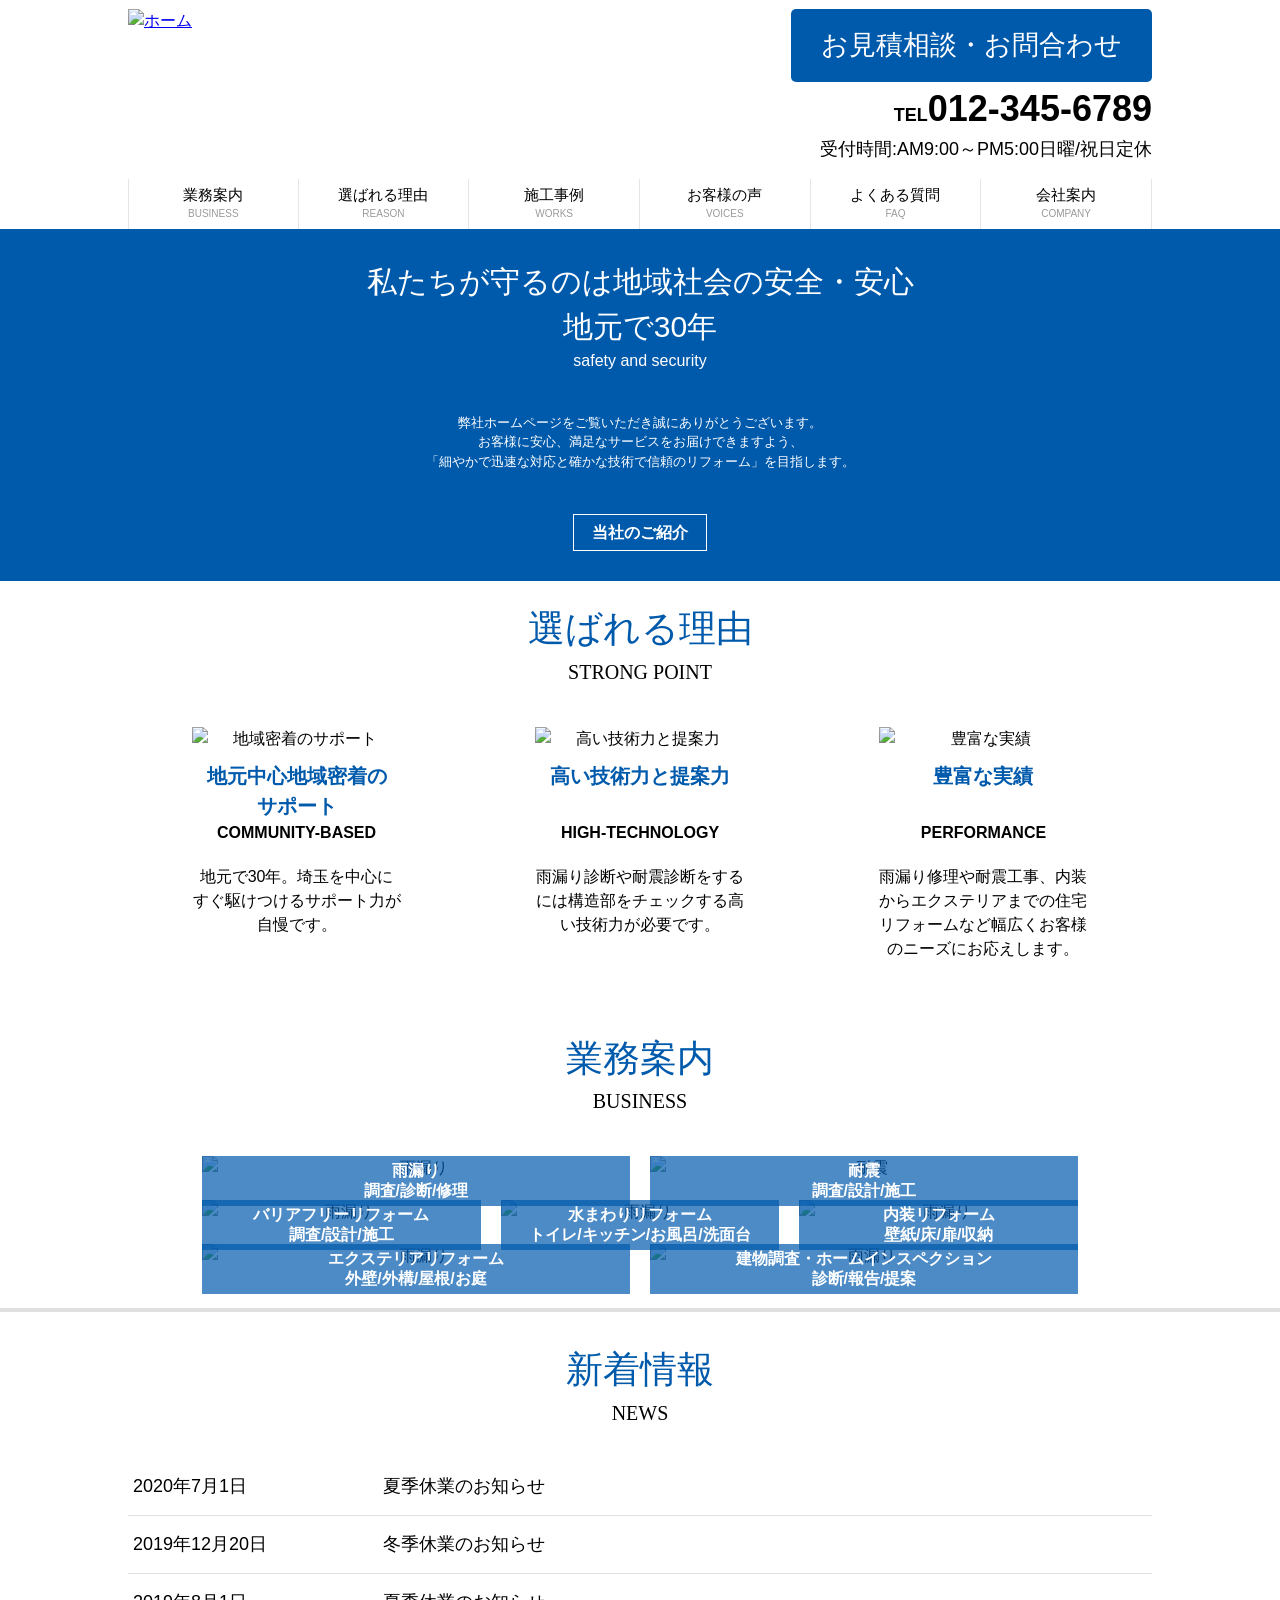
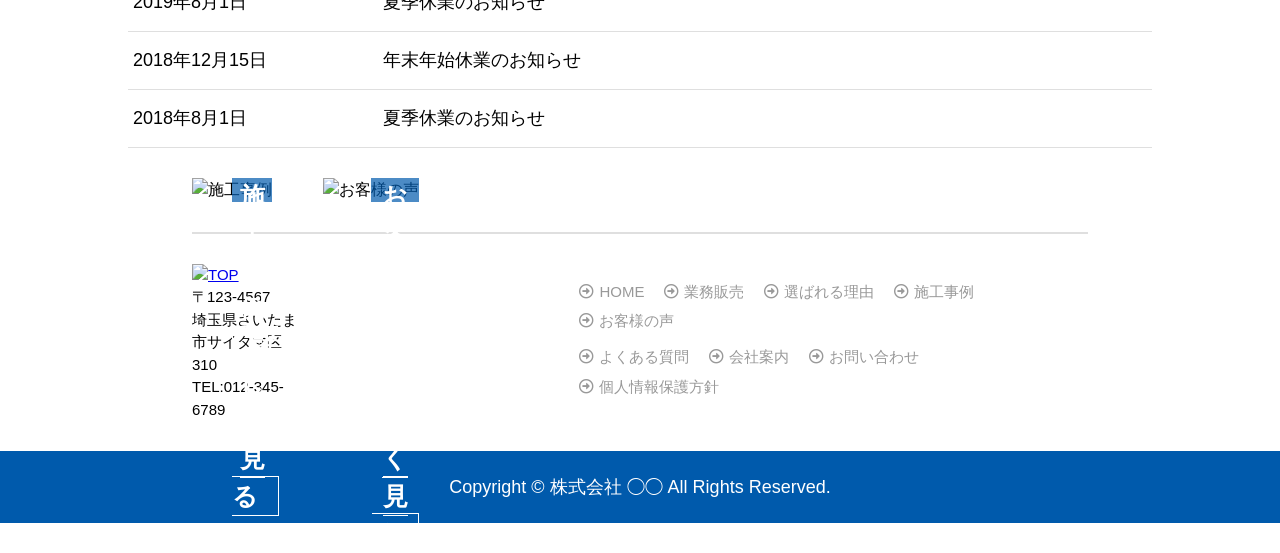
==== docs/index.html @ afb38f6e "docsディレクトリ内に追加" ====
<!DOCTYPE html>
<html lang="ja">
<head>
  <meta charset="UTF-8">
  <meta http-equiv="X-UA-Compatible" content="IE=edge">
  <meta name="viewport" content="width=device-width, initial-scale=1.0">
  <link rel="stylesheet" href="reset.min.css">
  <link rel="stylesheet" href="styleIndex.css">
  <link rel="stylesheet" href="https://use.fontawesome.com/releases/v5.15.4/css/all.css" integrity="sha384-DyZ88mC6Up2uqS4h/KRgHuoeGwBcD4Ng9SiP4dIRy0EXTlnuz47vAwmeGwVChigm" crossorigin="anonymous">
  <script src="jquery-3.6.0.min.js"></script>
  <title>リフォームは弊社へ</title>
</head>
<body>
  <header>
    <div class="headerTop">
      <div class="headerTLeft"><a href="index.html"><img src="https://picsum.photos/400/100" alt="ホーム"></a></div>
      <div class="headerTRight">お見積相談<span>お問合わせ</span></div>
    </div>
    <div class="headerBottom">
      <div class="headerBLeft"><span>TEL</span><a href="tel:012-345-6789">012-345-6789</a></div>
      <div class="headerBRight">受付時間:AM9:00～PM5:00<span class="hbrSpanBottom">日曜/祝日定休</span></div>
    </div>
    <p class="headerMenuP">MENU</p>
    <div class="headerMenu">
      <ul class="ulUP displayQuery">
        <li class="liUp"><a href="#">業務案内</a></li>
        <ul class="ulDown">
          <li class="liDown"><a href="#">雨漏り調査</a></li>
          <li class="liDown"><a href="#">耐震診断</a></li>
          <li class="liDown"><a href="#">バリアフリーリフォーム</a></li>
          <li class="liDown"><a href="#">水回りリフォーム</a></li>
          <li class="liDown"><a href="#">内装リフォーム</a></li>
          <li class="liDown"><a href="#">エクステリアリフォーム</a></li>
          <li class="liDown"><a href="#">建物調査</a></li>
        </ul>
        <li class="liUp"><a href="#">選ばれる理由</a></li>
        <li class="liUp"><a href="#">施工事例</a></li>
        <li class="liUp"><a href="#">お客様の声</a></li>
        <li class="liUp"><a href="#">よくある質問</a></li>
        <li class="liUp"><a href="#">会社案内</a></li>
      </ul>
    </div>
    <div class="PCheaderMenu">
      <ul class="ulUP displayQuery">
        <li class="liUp liFirst pcjquery"><a href="#">業務案内<span>BUSINESS</span></a>
        <ul class="ulDown">
          <li class="liDown"><a href="#">雨漏り調査</a></li>
          <li class="liDown"><a href="#">耐震診断</a></li>
          <li class="liDown"><a href="#">バリアフリーリフォーム</a></li>
          <li class="liDown"><a href="#">水回りリフォーム</a></li>
          <li class="liDown"><a href="#">内装リフォーム</a></li>
          <li class="liDown"><a href="#">エクステリアリフォーム</a></li>
          <li class="liDown"><a href="#">建物調査</a></li>
        </ul></li>
        <li class="liUp"><a href="#">選ばれる理由<span>REASON</span></a></li>
        <li class="liUp"><a href="#">施工事例<span>WORKS</span></a></li>
        <li class="liUp"><a href="#">お客様の声<span>VOICES</span></a></li>
        <li class="liUp"><a href="#">よくある質問<span>FAQ</span></a></li>
        <li class="liUp"><a href="#">会社案内<span>COMPANY</span></a></li>
      </ul>
    </div>
  </header>
  <main>
    <img src="../site1/img/slide01.jpg" alt="">
    <div class="introduction">
      <img src="../site1/img/sp_top.png" alt="">
      <h2 class="introH2">私たちが守るのは地域社会の安全・安心<br>地元で30年</h2>
      <p class="introsub">safety and security</p>
      <p class="introp">弊社ホームページをご覧いただき誠にありがとうございます。<br>
        お客様に安心、満足なサービスをお届けできますよう、<br>
        「細やかで迅速な対応と確かな技術で信頼のリフォーム」を目指します。
      </p>

      <p class="ourcompany">
        <a href="#">当社のご紹介</a></p>
    </div>

    <h2 class="h2Title">選ばれる理由</h2>
    <p class="h2subtitle">STRONG POINT</p>

    <div class="reason">
      <div class="reasonSub">
        <img src="../site1/img/re1.png" alt="地域密着のサポート">
        <h3 class="h3Title">地元中心地域密着の<br class="rbr">サポート</h3>
        <p class="h3subtitle">COMMUNITY-BASED</p>
        <p>地元で30年。埼玉を中心にすぐ駆けつけるサポート力が自慢です。</p>
      </div>
      <div class="reasonSub">
        <img src="../site1/img/re2.png" alt="高い技術力と提案力">
        <h3 class="h3Title ">高い技術力と提案力<br><br class="rbr"></h3>
        <p class="h3subtitle">HIGH-TECHNOLOGY</p>
        <p>雨漏り診断や耐震診断をするには構造部をチェックする高い技術力が必要です。</p>
      </div>
      <div class="reasonSub">
        <img src="../site1/img/re3.png" alt="豊富な実績">
        <h3 class="h3Title">豊富な実績<br><br class="rbr"></h3>
        <p class="h3subtitle">PERFORMANCE</p>
        <p>雨漏り修理や耐震工事、内装からエクステリアまでの住宅リフォームなど幅広くお客様のニーズにお応えします。</p>

      </div>
    </div>

    <h2 class="h2Title">業務案内</h2>
    <p class="h2subtitle">BUSINESS</p>

    <div class="business">
      <div class="businessTop">
        <div class="businessSub">
          <p>雨漏り<br>調査/診断/修理</p>
          <img src="../site1/img/bu1.png" alt="雨漏り">
        </div>
        <div class="businessSub">
          <p>耐震<br>調査/設計/施工</p>
          <img src="../site1/img/bu2.png" alt="耐震">
        </div>
      </div>
      <div class="businessMiddle">
        <div class="businessSub">
          <p>バリアフリーリフォーム<br>調査/設計/施工</p>
          <img src="../site1/img/bu3.png" alt="雨漏り">
        </div>
        <div class="businessSub">
          <p>水まわりリフォーム<br>トイレ/キッチン/お風呂/洗面台</p>
          <img src="../site1/img/bu4.png" alt="雨漏り">
        </div>
        <div class="businessSub">
          <p>内装リフォーム<br>壁紙/床/扉/収納</p>
          <img src="../site1/img/bu5.png" alt="雨漏り">
        </div>
      </div>
      <div class="businessBottom">
        <div class="businessSub">
          <p>エクステリアリフォーム<br>外壁/外構/屋根/お庭</p>
          <img src="../site1/img/bu6.png" alt="雨漏り">
        </div>
        <div class="businessSub">
          <p>建物調査・ホームインスペクション<br>診断/報告/提案</p>
          <img src="../site1/img/bu8.png" alt="雨漏り">
        </div>
      </div>
    </div>

    <div class="separateLine"></div>

    <h2 class="h2Title">新着情報</h2>
    <p class="h2subtitle">NEWS</p>

    <div class="news">
      <dl>
        <dt>2020年7月1日</dt>
        <dd>夏季休業のお知らせ</dd>
      </dl>
      <dl>
        <dt>2019年12月20日</dt>
        <dd>冬季休業のお知らせ</dd>
      </dl>
      <dl>
        <dt>2019年8月1日</dt>
        <dd>夏季休業のお知らせ</dd>
      </dl>
      <dl>
        <dt>2018年12月15日</dt>
        <dd>年末年始休業のお知らせ</dd>
      </dl>
      <dl>
        <dt>2018年8月1日</dt>
        <dd>夏季休業のお知らせ</dd>
      </dl>
    </div>

    <div class="workcard">
      <div class="wcLeft">
        <img src="../site1/img/jirei.png" alt="施工事例">
        <div class="wcLRight">
          <p>施工事例</p>
          <p><a href="#">詳しく見る</a></p>
        </div>
      </div>

      <div class="wcRight">
        <img src="../site1/img/voice.png" alt="お客様の声">
        <div class="wcLRight">
            <p>お客様の声</p>
            <p><a href="#">詳しく見る</a></p>
        </div>
      </div>
    </div>
  </main>
  <footer>
    <div class="access">
    <a href="#"><img src="https://picsum.photos/400/100" alt="TOP"></a>
      <p>〒123-4567<br>
        埼玉県さいたま市サイタマ区310<br>
        TEL:012-345-6789
      </p>
    </div>
    <ul>
      <li><a href="#"><span><i class="far fa-arrow-alt-circle-right"></i></span>HOME</a></li>
      <li><a href="#"><span><i class="far fa-arrow-alt-circle-right"></i></span>業務販売</a></li>
      <li><a href="#"><span><i class="far fa-arrow-alt-circle-right"></i></span>選ばれる理由</a></li>
      <li><a href="#"><span><i class="far fa-arrow-alt-circle-right"></i></span>施工事例</a></li>
      <li><a href="#"><span><i class="far fa-arrow-alt-circle-right"></i></span>お客様の声</a></li>
      <div class="wrap"></div>
      <li><a href="#"><span><i class="far fa-arrow-alt-circle-right"></i></span>よくある質問</a></li>
      <li><a href="#"><span><i class="far fa-arrow-alt-circle-right"></i></span>会社案内</a></li>
      <li><a href="#"><span><i class="far fa-arrow-alt-circle-right"></i></span>お問い合わせ</a></li>
      <li><a href="#"><span><i class="far fa-arrow-alt-circle-right"></i></span>個人情報保護方針</a></li>
    </ul>
  </footer>
    <div class="copy">
      <p>Copyright &copy; 株式会社 ◯◯ All Rights Reserved.
      </p>
    </div>
  <script src="../site1/script.js"></script>
</body>
</html>
---- docs/styleIndex.css ----
@charset "UTF-8";
@media (max-width: 767px) {
  html {
    font-size: 62.5%;
    font-family: "ヒラギノ角ゴ Pro W3", "Hiragino Kaku Gothic Pro", メイリオ, Meiryo, Osaka, "ＭＳ Ｐゴシック", "MS PGothic", sans-serif;
  }
  html body {
    font-size: 1.6rem;
  }
  html body header .headerTop {
    margin-top: 1vh;
    display: -webkit-box;
    display: -ms-flexbox;
    display: flex;
    -ms-flex-pack: distribute;
        justify-content: space-around;
  }
  html body header .headerTop .headerTLeft {
    max-width: 60vw;
  }
  html body header .headerTop .headerTRight {
    display: -webkit-box;
    display: -ms-flexbox;
    display: flex;
    -webkit-box-orient: vertical;
    -webkit-box-direction: normal;
        -ms-flex-direction: column;
            flex-direction: column;
    -ms-flex-line-pack: center;
        align-content: center;
    max-width: 40vw;
    font-size: 3vmin;
    text-align: center;
    color: white;
    margin: auto 0px;
    padding: 5px 10px;
    background-color: #005AAC;
    border-radius: 5px;
  }
  html body header .headerTop .headerTRight:hover {
    background-color: #0A3B94;
  }
  html body header .headerBottom {
    display: -webkit-box;
    display: -ms-flexbox;
    display: flex;
    -webkit-box-pack: justify;
        -ms-flex-pack: justify;
            justify-content: space-between;
  }
  html body header .headerBottom .headerBLeft {
    width: 60vw;
    white-space: nowrap;
    margin-left: 5px;
  }
  html body header .headerBottom .headerBLeft > span {
    font-weight: bold;
    font-size: 3vmin;
  }
  html body header .headerBottom .headerBLeft > a {
    font-size: 5vmin;
    text-decoration: none;
    color: black;
    font-weight: bolder;
  }
  html body header .headerBottom .headerBRight {
    width: 40vw;
    display: inline-block;
    display: -webkit-box;
    display: -ms-flexbox;
    display: flex;
    font-size: 2vmin;
    margin-right: 5px;
    -webkit-box-orient: vertical;
    -webkit-box-direction: normal;
        -ms-flex-direction: column;
            flex-direction: column;
    -webkit-box-align: center;
        -ms-flex-align: center;
            align-items: center;
    white-space: nowrap;
  }
  html body header .headerBottom .headerBRight .hbrSpanBottom {
    margin: 0 auto;
  }
  html body header .headerMenuP {
    background-color: #e5e5e5;
    text-decoration: none;
    cursor: pointer;
    position: relative;
    font-weight: bold;
    padding: 1vh;
  }
  html body header .headerMenu {
    background-color: rgba(229, 229, 229, 0.9);
    position: absolute;
    width: 100%;
    z-index: 101;
    display: none;
  }
  html body header .headerMenu .ulUP {
    list-style: none;
    margin: 0;
    padding: 0;
    font-size: 13px;
  }
  html body header .headerMenu .ulUP .liUp {
    background-color: rgba(245, 245, 245, 0.3);
    text-decoration: none;
    padding: 1vh 2vh;
    border-bottom: 1px solid #E5E5E5;
  }
  html body header .headerMenu .ulUP .liUp a {
    color: black;
    text-decoration: none;
    display: block;
  }
  html body header .headerMenu .ulUP .ulDown {
    list-style: none;
    margin: 0;
    padding: 0;
  }
  html body header .headerMenu .ulUP .ulDown .liDown {
    width: 100%;
    border-bottom: 1px solid #e5e5e5;
  }
  html body header .headerMenu .ulUP .ulDown .liDown a {
    color: black;
    text-decoration: none;
    padding: 0 4vh;
    line-height: 5vh;
    display: block;
  }
  html body header .headerMenu .open {
    display: block;
  }
  html body header .PCheaderMenu {
    display: none;
  }
  html body main {
    width: 100%;
    text-align: center;
  }
  html body main .introduction {
    text-align: center;
    background-color: #005AAC;
  }
  html body main .introduction > img {
    margin: 0 auto;
  }
  html body main .introduction .introH2, html body main .introduction .introsub, html body main .introduction .introp {
    display: none;
  }
  html body main .introduction .ourcompany {
    display: inline-block;
    margin-bottom: 4vh;
  }
  html body main .introduction .ourcompany > a {
    background-color: #005AAC;
    color: white;
    font-weight: bold;
    text-decoration: none;
    border: 1px solid white;
    padding: 1vh 2vh;
    -webkit-transition: all 0.5s;
    transition: all 0.5s;
  }
  html body main .introduction .ourcompany > a:hover {
    background-color: white;
    color: #005AAC;
    border: 1px solid #005AAC;
  }
  html body main .h2Title {
    color: #005AAC;
    font-weight: lighter;
    text-align: center;
    margin-top: 2rem;
  }
  html body main .h2subtitle {
    font-family: Vollkorn, serif;
    text-align: center;
    margin-bottom: 3rem;
  }
  html body main .reason {
    width: 80vw;
    margin: 2rem auto 4rem auto;
    text-align: center;
  }
  html body main .reason .reasonSub {
    margin: 1rem 0;
  }
  html body main .reason .reasonSub > img {
    margin: 0 auto 1rem auto;
  }
  html body main .reason .reasonSub .h3Title {
    font-size: 2rem;
    color: #005AAC;
  }
  html body main .reason .reasonSub .h3subtitle {
    font-weight: bold;
  }
  html body main .reason .reasonSub > p {
    margin-bottom: 2rem;
  }
  html body main .business {
    width: 80vw;
    margin: 0 auto;
  }
  html body main .business .businessSub {
    margin-bottom: 1rem;
  }
  html body main .business .businessSub > p {
    background-color: rgba(0, 90, 173, 0.7);
    color: white;
    font-weight: bold;
    line-height: 2rem;
    font-size: clamp(10px, 4vw, 18px);
    padding: 0.5rem 0;
    position: absolute;
    z-index: 100;
    width: 80vw;
  }
  html body main .business .businessSub > img {
    position: relative;
  }
  html body main .separateLine {
    border: 2px solid #DFDFDF;
    margin: 3rem 0;
  }
  html body main .news > dl {
    width: 90vw;
    margin: 0 auto;
    display: -webkit-box;
    display: -ms-flexbox;
    display: flex;
    font-size: clamp(1rem, 3vw, 2rem);
    position: relative;
    border-bottom: 1px solid #DFDFDF;
    padding: 1.5rem 0 1.5rem 0.5rem;
  }
  html body main .news > dl > dd {
    margin-left: 20rem;
    position: absolute;
  }
  html body main .workcard {
    width: 80vw;
    margin: 30px auto;
  }
  html body main .workcard .wcLeft, html body main .workcard .wcRight {
    display: -webkit-box;
    display: -ms-flexbox;
    display: flex;
    position: relative;
    margin-bottom: 10px;
  }
  html body main .workcard .wcLeft .wcLRight, html body main .workcard .wcRight .wcLRight {
    background-color: rgba(0, 90, 173, 0.7);
    position: absolute;
    right: 0;
    width: 50%;
    height: 100%;
    color: white;
    display: -webkit-box;
    display: -ms-flexbox;
    display: flex;
    -webkit-box-orient: vertical;
    -webkit-box-direction: normal;
        -ms-flex-direction: column;
            flex-direction: column;
    -ms-flex-pack: distribute;
        justify-content: space-around;
  }
  html body main .workcard .wcLeft .wcLRight > p, html body main .workcard .wcRight .wcLRight > p {
    font-weight: bold;
    font-size: 4vw;
  }
  html body main .workcard .wcLeft .wcLRight > p > a, html body main .workcard .wcRight .wcLRight > p > a {
    text-decoration: none;
    color: white;
    border: 1px solid white;
    padding: 5px 20px;
    font-weight: bold;
  }
  html body footer .access {
    width: 80vw;
    margin: 0 auto;
    font-size: clamp(10px, 4vw, 18px);
  }
  html body footer > ul {
    list-style: none;
    padding: 0;
  }
  html body footer > ul > li {
    margin-left: 10vw;
    padding: 1.2rem 1.5rem 1.2rem 0;
  }
  html body footer > ul > li > a {
    display: block;
    text-decoration: none;
    font-size: clamp(10px, 4vw, 18px);
    color: #999999;
  }
  html body footer > ul > li > a > span {
    margin-right: 0.5rem;
  }
  html body .copy {
    width: 100vw;
    height: 8vh;
    line-height: 8vh;
    text-align: center;
    vertical-align: middle;
    background-color: #005AAC;
  }
  html body .copy > p {
    color: white;
    display: inline-block;
    font-size: clamp(10px, 4vw, 18px);
  }
}

@media (min-width: 768px) and (max-width: 995px) {
  html {
    font-size: 62.5%;
    font-family: "ヒラギノ角ゴ Pro W3", "Hiragino Kaku Gothic Pro", メイリオ, Meiryo, Osaka, "ＭＳ Ｐゴシック", "MS PGothic", sans-serif;
  }
  html body {
    font-size: 1.6rem;
  }
  html body header .headerTop {
    margin-top: 1vh;
    display: -webkit-box;
    display: -ms-flexbox;
    display: flex;
    -webkit-box-pack: justify;
        -ms-flex-pack: justify;
            justify-content: space-between;
  }
  html body header .headerTop .headerTLeft {
    max-width: 50vw;
    margin-left: 2rem;
  }
  html body header .headerTop .headerTRight {
    display: -webkit-box;
    display: -ms-flexbox;
    display: flex;
    -webkit-box-orient: vertical;
    -webkit-box-direction: normal;
        -ms-flex-direction: column;
            flex-direction: column;
    -ms-flex-line-pack: center;
        align-content: center;
    max-width: 40vw;
    font-size: 3vmin;
    text-align: center;
    color: white;
    margin: auto;
    padding: 12px 60px;
    background-color: #005AAC;
    border-radius: 5px;
  }
  html body header .headerTop .headerTRight:hover {
    background-color: #0A3B94;
  }
  html body header .headerBottom {
    display: -webkit-box;
    display: -ms-flexbox;
    display: flex;
    -ms-flex-pack: distribute;
        justify-content: space-around;
  }
  html body header .headerBottom .headerBLeft {
    width: 50vw;
    white-space: nowrap;
    margin-left: 2rem;
  }
  html body header .headerBottom .headerBLeft > span {
    font-weight: bold;
    font-size: 3vmin;
  }
  html body header .headerBottom .headerBLeft > a {
    font-size: 5vmin;
    text-decoration: none;
    color: black;
    font-weight: bolder;
  }
  html body header .headerBottom .headerBRight {
    width: 50vw;
    display: inline-block;
    display: -webkit-box;
    display: -ms-flexbox;
    display: flex;
    font-size: 2vmin;
    margin: auto;
    -webkit-box-orient: vertical;
    -webkit-box-direction: normal;
        -ms-flex-direction: column;
            flex-direction: column;
    -webkit-box-align: center;
        -ms-flex-align: center;
            align-items: center;
  }
  html body header .headerBottom .headerBRight .hbrSpanBottom {
    margin: 0 auto;
  }
  html body header .headerMenuP {
    background-color: #e5e5e5;
    text-decoration: none;
    cursor: pointer;
    position: relative;
    font-weight: bold;
    padding: 1vh;
  }
  html body header .headerMenu {
    background-color: rgba(229, 229, 229, 0.9);
    position: absolute;
    width: 100%;
    z-index: 101;
    display: none;
  }
  html body header .headerMenu .ulUP {
    list-style: none;
    margin: 0;
    padding: 0;
    font-size: 13px;
  }
  html body header .headerMenu .ulUP .liUp {
    background-color: rgba(245, 245, 245, 0.3);
    text-decoration: none;
    padding: 1vh 2vh;
    border-bottom: 1px solid #E5E5E5;
  }
  html body header .headerMenu .ulUP .liUp a {
    color: black;
    text-decoration: none;
    display: block;
  }
  html body header .headerMenu .ulUP .ulDown {
    list-style: none;
    margin: 0;
    padding: 0;
  }
  html body header .headerMenu .ulUP .ulDown .liDown {
    width: 100%;
    border-bottom: 1px solid #e5e5e5;
  }
  html body header .headerMenu .ulUP .ulDown .liDown a {
    color: black;
    text-decoration: none;
    padding: 0 4vh;
    line-height: 5vh;
    display: block;
  }
  html body header .headerMenu .open {
    display: block;
  }
  html body header .PCheaderMenu {
    display: none;
  }
  html body main {
    width: 100%;
    text-align: center;
  }
  html body main .introduction {
    text-align: center;
    background-color: #005AAC;
    color: white;
  }
  html body main .introduction > img {
    display: none;
    margin: 0 auto;
  }
  html body main .introduction .introH2, html body main .introduction .introsub, html body main .introduction .introp {
    display: block;
  }
  html body main .introduction .introH2 {
    font-weight: normal;
    font-size: 3rem;
    padding-top: 3rem;
  }
  html body main .introduction .introsub {
    padding-bottom: 4rem;
  }
  html body main .introduction .introp {
    font-size: 1.3rem;
    padding-bottom: 5rem;
  }
  html body main .introduction .ourcompany {
    display: inline-block;
    margin-bottom: 4vh;
  }
  html body main .introduction .ourcompany > a {
    background-color: #005AAC;
    color: white;
    font-weight: bold;
    text-decoration: none;
    border: 1px solid white;
    padding: 1vh 2vh;
    -webkit-transition: all 0.5s;
    transition: all 0.5s;
  }
  html body main .introduction .ourcompany > a:hover {
    background-color: white;
    color: #005AAC;
    border: 1px solid #005AAC;
  }
  html body main .h2Title {
    font-size: 3.7rem;
    color: #005AAC;
    font-weight: lighter;
    text-align: center;
    margin-top: 2rem;
  }
  html body main .h2subtitle {
    font-size: 2rem;
    font-family: Vollkorn, serif;
    text-align: center;
    margin-bottom: 3rem;
  }
  html body main .reason {
    width: 90vw;
    margin: 2rem auto 4rem auto;
    display: -webkit-box;
    display: -ms-flexbox;
    display: flex;
    -webkit-box-pack: justify;
        -ms-flex-pack: justify;
            justify-content: space-between;
  }
  html body main .reason .reasonSub {
    margin: 1rem 0;
    width: calc(100vw / 3);
  }
  html body main .reason .reasonSub > img {
    margin: 0 auto 1rem auto;
  }
  html body main .reason .reasonSub .h3Title {
    font-size: 2rem;
    color: #005AAC;
  }
  html body main .reason .reasonSub .h3Title .rbr {
    display: block;
  }
  html body main .reason .reasonSub .h3subtitle {
    font-weight: bold;
  }
  html body main .reason .reasonSub > p {
    margin-bottom: 2rem;
  }
  html body main .business {
    width: 90vw;
    margin: 0 auto;
  }
  html body main .business .businessTop {
    display: -webkit-box;
    display: -ms-flexbox;
    display: flex;
  }
  html body main .business .businessMiddle {
    display: -webkit-box;
    display: -ms-flexbox;
    display: flex;
  }
  html body main .business .businessBottom {
    display: -webkit-box;
    display: -ms-flexbox;
    display: flex;
  }
  html body main .business .businessSub {
    width: 80vw;
    margin: 1rem;
    position: relative;
  }
  html body main .business .businessSub > p {
    display: inline-block;
    width: 100%;
    background-color: rgba(0, 90, 173, 0.7);
    color: white;
    font-weight: bold;
    line-height: 2rem;
    font-size: clamp(10px, 4vw, 16px);
    padding: 0.5rem 0;
    position: absolute;
    top: 0;
    left: 0;
    z-index: 100;
  }
  html body main .separateLine {
    border: 2px solid #DFDFDF;
    margin: 3rem 0;
  }
  html body main .news > dl {
    width: 90vw;
    margin: 0 auto;
    display: -webkit-box;
    display: -ms-flexbox;
    display: flex;
    font-size: clamp(1rem, 3vw, 2rem);
    position: relative;
    border-bottom: 1px solid #DFDFDF;
    padding: 1.5rem 0 1.5rem 0.5rem;
  }
  html body main .news > dl > dd {
    margin-left: 25rem;
    position: absolute;
  }
  html body main .workcard {
    width: 90vw;
    margin: 30px auto;
    display: -webkit-box;
    display: -ms-flexbox;
    display: flex;
  }
  html body main .workcard .wcLeft, html body main .workcard .wcRight {
    display: -webkit-box;
    display: -ms-flexbox;
    display: flex;
    position: relative;
    margin: 0;
  }
  html body main .workcard .wcLeft .wcLRight, html body main .workcard .wcRight .wcLRight {
    background-color: rgba(0, 90, 173, 0.7);
    position: absolute;
    right: 0;
    width: 50%;
    height: 100%;
    color: white;
    display: -webkit-box;
    display: -ms-flexbox;
    display: flex;
    -webkit-box-orient: vertical;
    -webkit-box-direction: normal;
        -ms-flex-direction: column;
            flex-direction: column;
    -ms-flex-pack: distribute;
        justify-content: space-around;
  }
  html body main .workcard .wcLeft .wcLRight > p, html body main .workcard .wcRight .wcLRight > p {
    font-weight: bold;
    font-size: clamp(1rem, 3vw, 5rem);
  }
  html body main .workcard .wcLeft .wcLRight > p > a, html body main .workcard .wcRight .wcLRight > p > a {
    text-decoration: none;
    color: white;
    border: 1px solid white;
    padding: 5px 20px;
    font-weight: bold;
  }
  html body main .workcard .wcLeft {
    margin-right: 2vw;
  }
  html body main .workcard .wcRight {
    margin-left: 2vw;
  }
  html body footer {
    border-top: 2px solid #DFDFDF;
    margin: 3rem 0;
  }
  html body footer .access {
    width: 80vw;
    margin: 3vw 0 0 5vw;
    font-size: clamp(10px, 4vw, 18px);
  }
  html body footer > ul {
    list-style: none;
    padding: 0;
  }
  html body footer > ul > li {
    margin-left: 5vw;
    padding: 1.2rem 1.5rem 1.2rem 0;
  }
  html body footer > ul > li > a {
    display: block;
    text-decoration: none;
    font-size: clamp(10px, 4vw, 18px);
    color: #999999;
  }
  html body footer > ul > li > a > span {
    margin-right: 0.5rem;
  }
  html body .copy {
    width: 100vw;
    height: 8vh;
    line-height: 8vh;
    text-align: center;
    vertical-align: middle;
    background-color: #005AAC;
  }
  html body .copy > p {
    color: white;
    display: inline-block;
    font-size: clamp(10px, 4vw, 18px);
  }
}

@media (min-width: 996px) {
  html {
    font-size: 62.5%;
    font-family: "ヒラギノ角ゴ Pro W3", "Hiragino Kaku Gothic Pro", メイリオ, Meiryo, Osaka, "ＭＳ Ｐゴシック", "MS PGothic", sans-serif;
  }
  html body {
    font-size: 1.6rem;
  }
  html body header {
    max-width: 80vw;
    margin: 0 auto;
  }
  html body header .headerTop {
    margin-top: 1vh;
    display: -webkit-box;
    display: -ms-flexbox;
    display: flex;
    -webkit-box-pack: justify;
        -ms-flex-pack: justify;
            justify-content: space-between;
  }
  html body header .headerTop .headerTLeft {
    max-width: 70vw;
  }
  html body header .headerTop .headerTRight {
    display: -webkit-box;
    display: -ms-flexbox;
    display: flex;
    -ms-flex-line-pack: center;
        align-content: center;
    max-width: 40vw;
    font-size: 3vmin;
    text-align: center;
    color: white;
    margin: auto 0;
    padding: 16px 30px;
    background-color: #005AAC;
    border-radius: 5px;
  }
  html body header .headerTop .headerTRight span:before {
    content: "・";
  }
  html body header .headerTop .headerTRight:hover {
    background-color: #0A3B94;
  }
  html body header .headerBottom .headerBLeft {
    text-align: right;
    white-space: nowrap;
    margin-left: 2rem;
  }
  html body header .headerBottom .headerBLeft > span {
    font-weight: bold;
    font-size: 2vmin;
  }
  html body header .headerBottom .headerBLeft > a {
    font-size: 4vmin;
    text-decoration: none;
    color: black;
    font-weight: bolder;
  }
  html body header .headerBottom .headerBRight {
    display: block;
    text-align: right;
    font-size: 2vmin;
  }
  html body header .headerMenuP {
    background-color: #e5e5e5;
    text-decoration: none;
    cursor: pointer;
    position: relative;
    font-weight: bold;
    padding: 1vh;
    display: none;
  }
  html body header .headerMenu {
    background-color: rgba(229, 229, 229, 0.9);
    position: absolute;
    width: 100%;
    z-index: 101;
    display: none;
  }
  html body header .headerMenu .ulUP {
    list-style: none;
    margin: 0;
    padding: 0;
    font-size: 13px;
  }
  html body header .headerMenu .ulUP .liUp {
    background-color: rgba(245, 245, 245, 0.3);
    text-decoration: none;
    padding: 1vh 2vh;
    border-bottom: 1px solid #E5E5E5;
  }
  html body header .headerMenu .ulUP .liUp a {
    color: black;
    text-decoration: none;
    display: block;
  }
  html body header .headerMenu .ulUP .ulDown {
    list-style: none;
    margin: 0;
    padding: 0;
  }
  html body header .headerMenu .ulUP .ulDown .liDown {
    width: 100%;
    border-bottom: 1px solid #e5e5e5;
  }
  html body header .headerMenu .ulUP .ulDown .liDown a {
    color: black;
    text-decoration: none;
    padding: 0 4vh;
    line-height: 5vh;
    display: block;
  }
  html body header .headerMenu .open {
    display: block;
  }
  html body header .PCheaderMenu .ulUP {
    display: -webkit-box;
    display: -ms-flexbox;
    display: flex;
    padding: 0;
    margin-bottom: 0;
    position: relative;
  }
  html body header .PCheaderMenu .ulUP .liFirst {
    border-left: 1px solid #E5E5E5;
  }
  html body header .PCheaderMenu .ulUP > li {
    width: calc(100% / 6);
    height: 50px;
    list-style: none;
    text-align: center;
    padding: 5px;
    border-right: 1px solid #E5E5E5;
  }
  html body header .PCheaderMenu .ulUP > li:hover {
    background-color: #F5F5F5;
  }
  html body header .PCheaderMenu .ulUP > li > a {
    text-decoration: none;
    display: block;
    font-size: 1.5rem;
    color: black;
  }
  html body header .PCheaderMenu .ulUP > li > a > span {
    display: block;
    font-size: 1rem;
    color: #999999;
    font-family: verdana, Arial, Helvetica, sans-serif;
  }
  html body header .PCheaderMenu .ulUP .ulDown {
    background-color: #fff;
    width: calc(100% / 6);
    padding: 0;
    position: absolute;
    list-style: none;
    top: 50px;
    left: 0;
    z-index: 101;
    display: none;
  }
  html body header .PCheaderMenu .ulUP .ulDown > li {
    border-bottom: 1px solid #E5E5E5;
    padding: 10px;
  }
  html body header .PCheaderMenu .ulUP .ulDown > li:hover {
    background-color: #F5F5F5;
  }
  html body header .PCheaderMenu .ulUP .ulDown > li a {
    text-decoration: none;
    color: #333;
    font-size: 1.4rem;
  }
  html body main {
    width: 100%;
    text-align: center;
  }
  html body main .introduction {
    text-align: center;
    background-color: #005AAC;
    color: white;
  }
  html body main .introduction > img {
    display: none;
    margin: 0 auto;
  }
  html body main .introduction .introH2, html body main .introduction .introsub, html body main .introduction .introp {
    display: block;
  }
  html body main .introduction .introH2 {
    font-weight: normal;
    font-size: 3rem;
    padding-top: 3rem;
  }
  html body main .introduction .introsub {
    padding-bottom: 4rem;
  }
  html body main .introduction .introp {
    font-size: 1.3rem;
    padding-bottom: 5rem;
  }
  html body main .introduction .ourcompany {
    display: inline-block;
    margin-bottom: 4vh;
  }
  html body main .introduction .ourcompany > a {
    background-color: #005AAC;
    color: white;
    font-weight: bold;
    text-decoration: none;
    border: 1px solid white;
    padding: 1vh 2vh;
    -webkit-transition: all 0.5s;
    transition: all 0.5s;
  }
  html body main .introduction .ourcompany > a:hover {
    background-color: white;
    color: #005AAC;
    border: 1px solid #005AAC;
  }
  html body main .h2Title {
    font-size: 3.7rem;
    color: #005AAC;
    font-weight: lighter;
    text-align: center;
    margin-top: 2rem;
  }
  html body main .h2subtitle {
    font-size: 2rem;
    font-family: Vollkorn, serif;
    text-align: center;
    margin-bottom: 3rem;
  }
  html body main .reason {
    width: 70vw;
    margin: 2rem auto 4rem auto;
    display: -webkit-box;
    display: -ms-flexbox;
    display: flex;
    -webkit-box-pack: justify;
        -ms-flex-pack: justify;
            justify-content: space-between;
  }
  html body main .reason .reasonSub {
    margin: 1rem 0;
    width: calc(70% / 3);
  }
  html body main .reason .reasonSub > img {
    margin: 0 auto 1rem auto;
  }
  html body main .reason .reasonSub .h3Title {
    font-size: 2rem;
    color: #005AAC;
  }
  html body main .reason .reasonSub .h3Title .rbr {
    display: block;
  }
  html body main .reason .reasonSub .h3subtitle {
    font-weight: bold;
  }
  html body main .reason .reasonSub > p {
    margin-bottom: 2rem;
  }
  html body main .business {
    width: 70vw;
    margin: 0 auto;
  }
  html body main .business .businessTop {
    display: -webkit-box;
    display: -ms-flexbox;
    display: flex;
  }
  html body main .business .businessMiddle {
    display: -webkit-box;
    display: -ms-flexbox;
    display: flex;
  }
  html body main .business .businessBottom {
    display: -webkit-box;
    display: -ms-flexbox;
    display: flex;
  }
  html body main .business .businessSub {
    width: 80vw;
    margin: 1rem;
    position: relative;
  }
  html body main .business .businessSub > p {
    display: inline-block;
    width: 100%;
    background-color: rgba(0, 90, 173, 0.7);
    color: white;
    font-weight: bold;
    line-height: 2rem;
    font-size: clamp(10px, 4vw, 16px);
    padding: 0.5rem 0;
    position: absolute;
    top: 0;
    left: 0;
    z-index: 100;
  }
  html body main .separateLine {
    border: 2px solid #DFDFDF;
    margin: 3rem 0;
  }
  html body main .news > dl {
    width: 80vw;
    margin: 0 auto;
    display: -webkit-box;
    display: -ms-flexbox;
    display: flex;
    font-size: clamp(1rem, 3vw, 1.8rem);
    position: relative;
    border-bottom: 1px solid #DFDFDF;
    padding: 1.5rem 0 1.5rem 0.5rem;
  }
  html body main .news > dl > dd {
    margin-left: 25rem;
    position: absolute;
  }
  html body main .workcard {
    width: 70vw;
    margin: 30px auto;
    display: -webkit-box;
    display: -ms-flexbox;
    display: flex;
  }
  html body main .workcard .wcLeft, html body main .workcard .wcRight {
    display: -webkit-box;
    display: -ms-flexbox;
    display: flex;
    position: relative;
    margin: 0;
  }
  html body main .workcard .wcLeft .wcLRight, html body main .workcard .wcRight .wcLRight {
    background-color: rgba(0, 90, 173, 0.7);
    position: absolute;
    right: 0;
    width: 50%;
    height: 100%;
    color: white;
    display: -webkit-box;
    display: -ms-flexbox;
    display: flex;
    -webkit-box-orient: vertical;
    -webkit-box-direction: normal;
        -ms-flex-direction: column;
            flex-direction: column;
    -ms-flex-pack: distribute;
        justify-content: space-around;
  }
  html body main .workcard .wcLeft .wcLRight > p, html body main .workcard .wcRight .wcLRight > p {
    font-weight: bold;
    font-size: clamp(1rem, 3vw, 2.5rem);
  }
  html body main .workcard .wcLeft .wcLRight > p > a, html body main .workcard .wcRight .wcLRight > p > a {
    text-decoration: none;
    color: white;
    border: 1px solid white;
    padding: 5px 20px;
    font-weight: bold;
  }
  html body main .workcard .wcLeft {
    margin-right: 2vw;
  }
  html body main .workcard .wcRight {
    margin-left: 2vw;
  }
  html body footer {
    width: 70vw;
    margin: 0 auto;
    border-top: 2px solid #DFDFDF;
    padding: 3rem 0;
    display: -webkit-box;
    display: -ms-flexbox;
    display: flex;
  }
  html body footer .access {
    margin: 0;
    font-size: clamp(10px, 4vw, 15px);
  }
  html body footer > ul {
    list-style: none;
    padding: 0;
    margin-left: 30%;
    display: -webkit-box;
    display: -ms-flexbox;
    display: flex;
    -ms-flex-wrap: wrap;
        flex-wrap: wrap;
  }
  html body footer > ul .wrap {
    width: 100%;
  }
  html body footer > ul > li {
    margin: 0 10px;
    display: inline-block;
  }
  html body footer > ul > li > a {
    text-decoration: none;
    font-size: clamp(10px, 4vw, 15px);
    color: #999999;
  }
  html body footer > ul > li > a > span {
    margin-right: 0.5rem;
  }
  html body .copy {
    width: 100vw;
    height: 8vh;
    line-height: 8vh;
    text-align: center;
    vertical-align: middle;
    background-color: #005AAC;
  }
  html body .copy > p {
    color: white;
    display: inline-block;
    font-size: clamp(10px, 4vw, 18px);
  }
}
/*# sourceMappingURL=styleIndex.css.map */
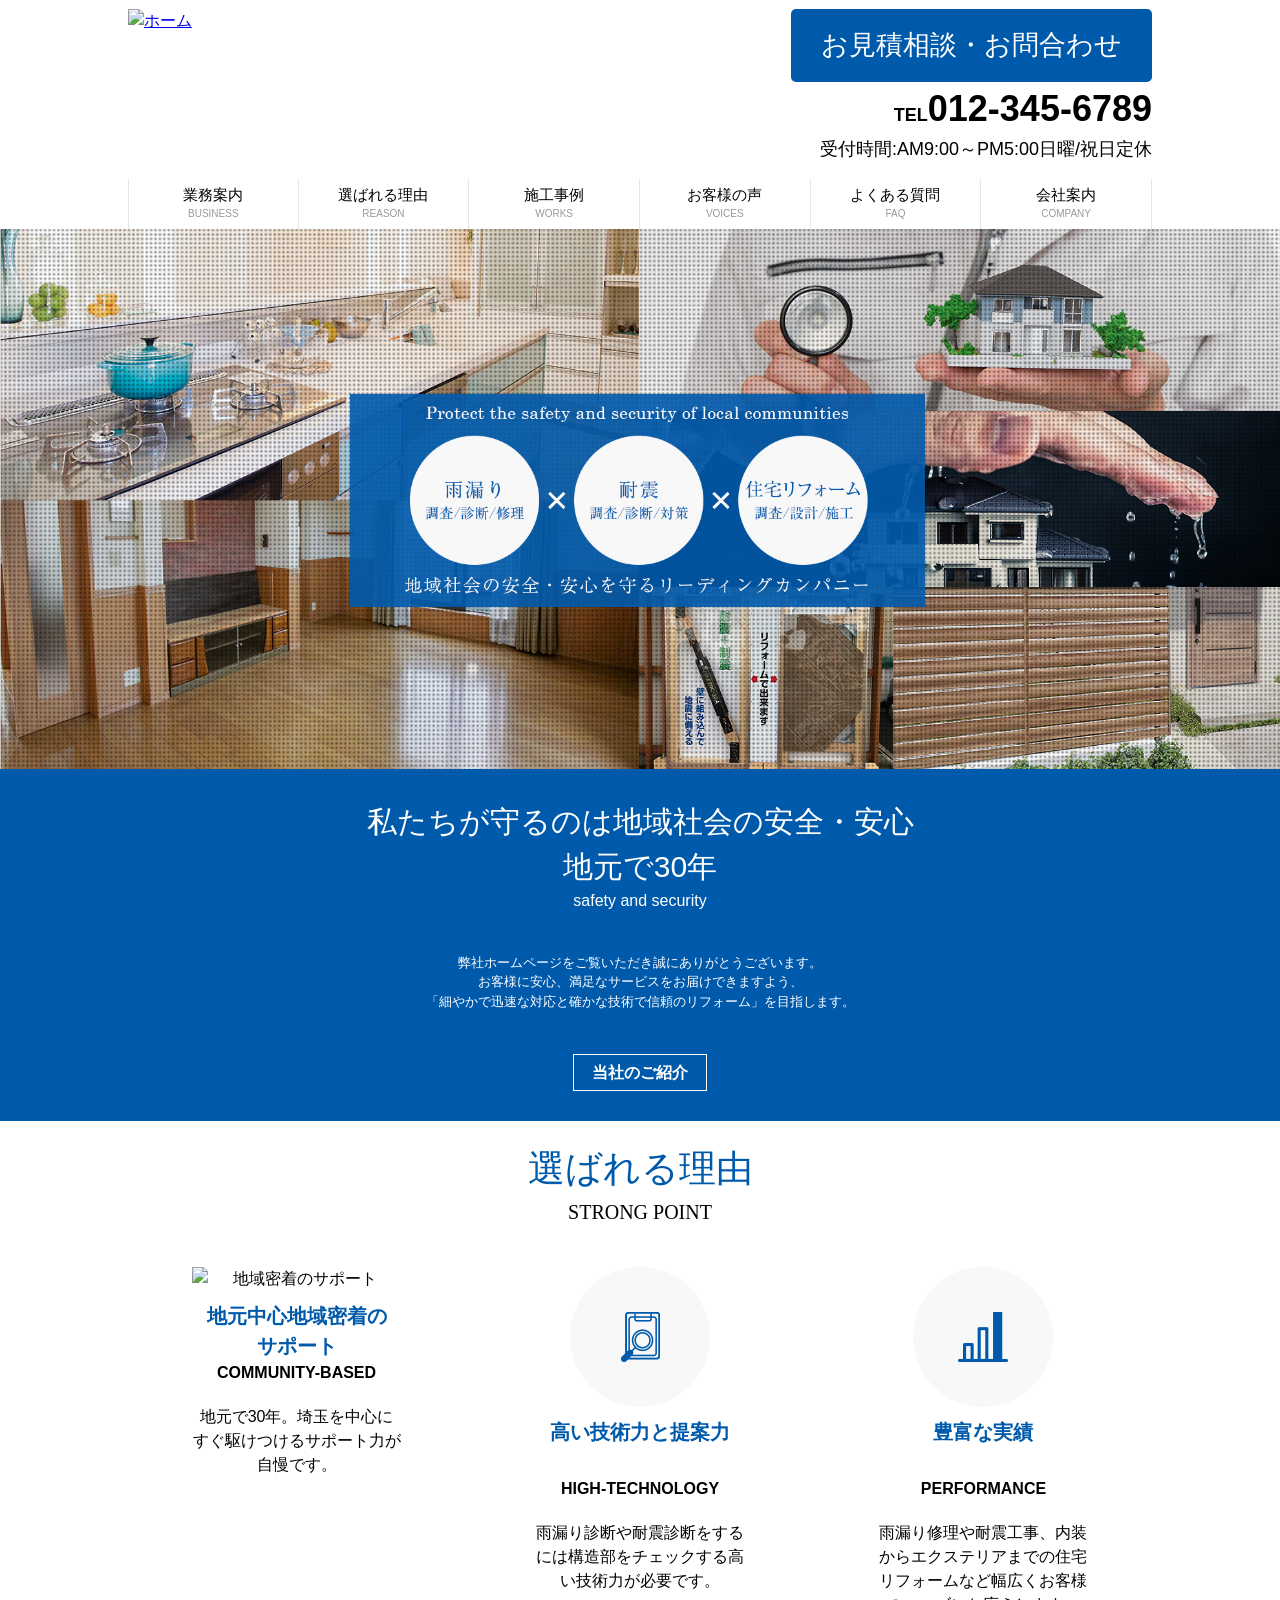
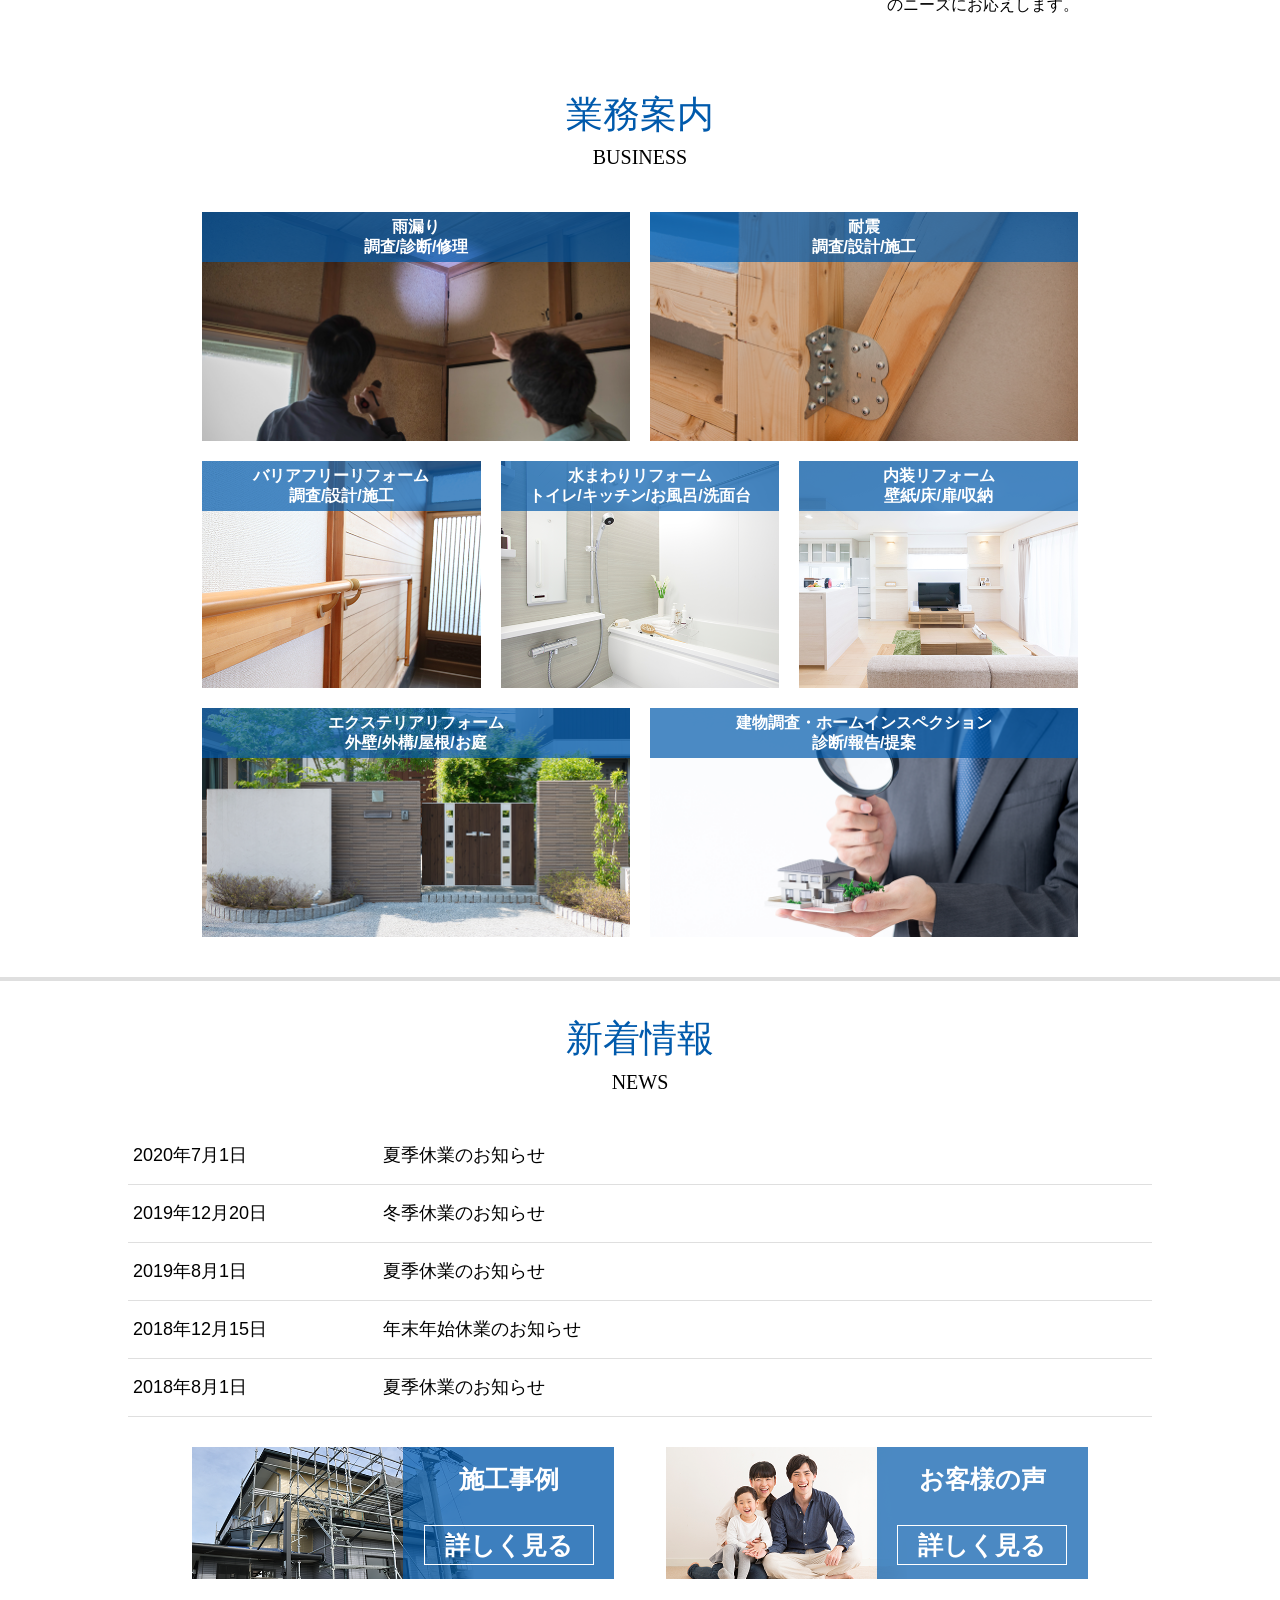
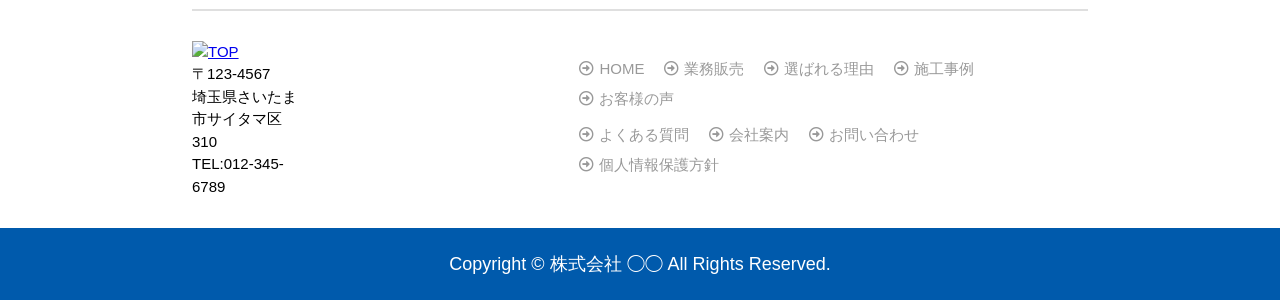
==== commit 6e9c830d: "src修正" ====
--- a/docs/index.html
+++ b/docs/index.html
@@ -7,7 +7,8 @@
   <link rel="stylesheet" href="reset.min.css">
   <link rel="stylesheet" href="styleIndex.css">
   <link rel="stylesheet" href="https://use.fontawesome.com/releases/v5.15.4/css/all.css" integrity="sha384-DyZ88mC6Up2uqS4h/KRgHuoeGwBcD4Ng9SiP4dIRy0EXTlnuz47vAwmeGwVChigm" crossorigin="anonymous">
-  <script src="jquery-3.6.0.min.js"></script>
+  <script src="jquery-3.6.0.min.js" defer></script>
+  <script src="script.js"defer></script>
   <title>リフォームは弊社へ</title>
 </head>
 <body>
@@ -61,9 +62,9 @@
     </div>
   </header>
   <main>
-    <img src="../site1/img/slide01.jpg" alt="">
+    <img src="img/slide01.jpg" alt="">
     <div class="introduction">
-      <img src="../site1/img/sp_top.png" alt="">
+      <img src="img/sp_top.png" alt="">
       <h2 class="introH2">私たちが守るのは地域社会の安全・安心<br>地元で30年</h2>
       <p class="introsub">safety and security</p>
       <p class="introp">弊社ホームページをご覧いただき誠にありがとうございます。<br>
@@ -86,13 +87,13 @@
         <p>地元で30年。埼玉を中心にすぐ駆けつけるサポート力が自慢です。</p>
       </div>
       <div class="reasonSub">
-        <img src="../site1/img/re2.png" alt="高い技術力と提案力">
+        <img src="/img/re2.png" alt="高い技術力と提案力">
         <h3 class="h3Title ">高い技術力と提案力<br><br class="rbr"></h3>
         <p class="h3subtitle">HIGH-TECHNOLOGY</p>
         <p>雨漏り診断や耐震診断をするには構造部をチェックする高い技術力が必要です。</p>
       </div>
       <div class="reasonSub">
-        <img src="../site1/img/re3.png" alt="豊富な実績">
+        <img src="/img/re3.png" alt="豊富な実績">
         <h3 class="h3Title">豊富な実績<br><br class="rbr"></h3>
         <p class="h3subtitle">PERFORMANCE</p>
         <p>雨漏り修理や耐震工事、内装からエクステリアまでの住宅リフォームなど幅広くお客様のニーズにお応えします。</p>
@@ -107,35 +108,35 @@
       <div class="businessTop">
         <div class="businessSub">
           <p>雨漏り<br>調査/診断/修理</p>
-          <img src="../site1/img/bu1.png" alt="雨漏り">
+          <img src="/img/bu1.png" alt="雨漏り">
         </div>
         <div class="businessSub">
           <p>耐震<br>調査/設計/施工</p>
-          <img src="../site1/img/bu2.png" alt="耐震">
+          <img src="/img/bu2.png" alt="耐震">
         </div>
       </div>
       <div class="businessMiddle">
         <div class="businessSub">
           <p>バリアフリーリフォーム<br>調査/設計/施工</p>
-          <img src="../site1/img/bu3.png" alt="雨漏り">
+          <img src="/img/bu3.png" alt="雨漏り">
         </div>
         <div class="businessSub">
           <p>水まわりリフォーム<br>トイレ/キッチン/お風呂/洗面台</p>
-          <img src="../site1/img/bu4.png" alt="雨漏り">
+          <img src="/img/bu4.png" alt="雨漏り">
         </div>
         <div class="businessSub">
           <p>内装リフォーム<br>壁紙/床/扉/収納</p>
-          <img src="../site1/img/bu5.png" alt="雨漏り">
+          <img src="/img/bu5.png" alt="雨漏り">
         </div>
       </div>
       <div class="businessBottom">
         <div class="businessSub">
           <p>エクステリアリフォーム<br>外壁/外構/屋根/お庭</p>
-          <img src="../site1/img/bu6.png" alt="雨漏り">
+          <img src="/img/bu6.png" alt="雨漏り">
         </div>
         <div class="businessSub">
           <p>建物調査・ホームインスペクション<br>診断/報告/提案</p>
-          <img src="../site1/img/bu8.png" alt="雨漏り">
+          <img src="/img/bu8.png" alt="雨漏り">
         </div>
       </div>
     </div>
@@ -170,7 +171,7 @@
 
     <div class="workcard">
       <div class="wcLeft">
-        <img src="../site1/img/jirei.png" alt="施工事例">
+        <img src="/img/jirei.png" alt="施工事例">
         <div class="wcLRight">
           <p>施工事例</p>
           <p><a href="#">詳しく見る</a></p>
@@ -178,7 +179,7 @@
       </div>
 
       <div class="wcRight">
-        <img src="../site1/img/voice.png" alt="お客様の声">
+        <img src="/img/voice.png" alt="お客様の声">
         <div class="wcLRight">
             <p>お客様の声</p>
             <p><a href="#">詳しく見る</a></p>
@@ -211,6 +212,5 @@
       <p>Copyright &copy; 株式会社 ◯◯ All Rights Reserved.
       </p>
     </div>
-  <script src="../site1/script.js"></script>
 </body>
 </html>
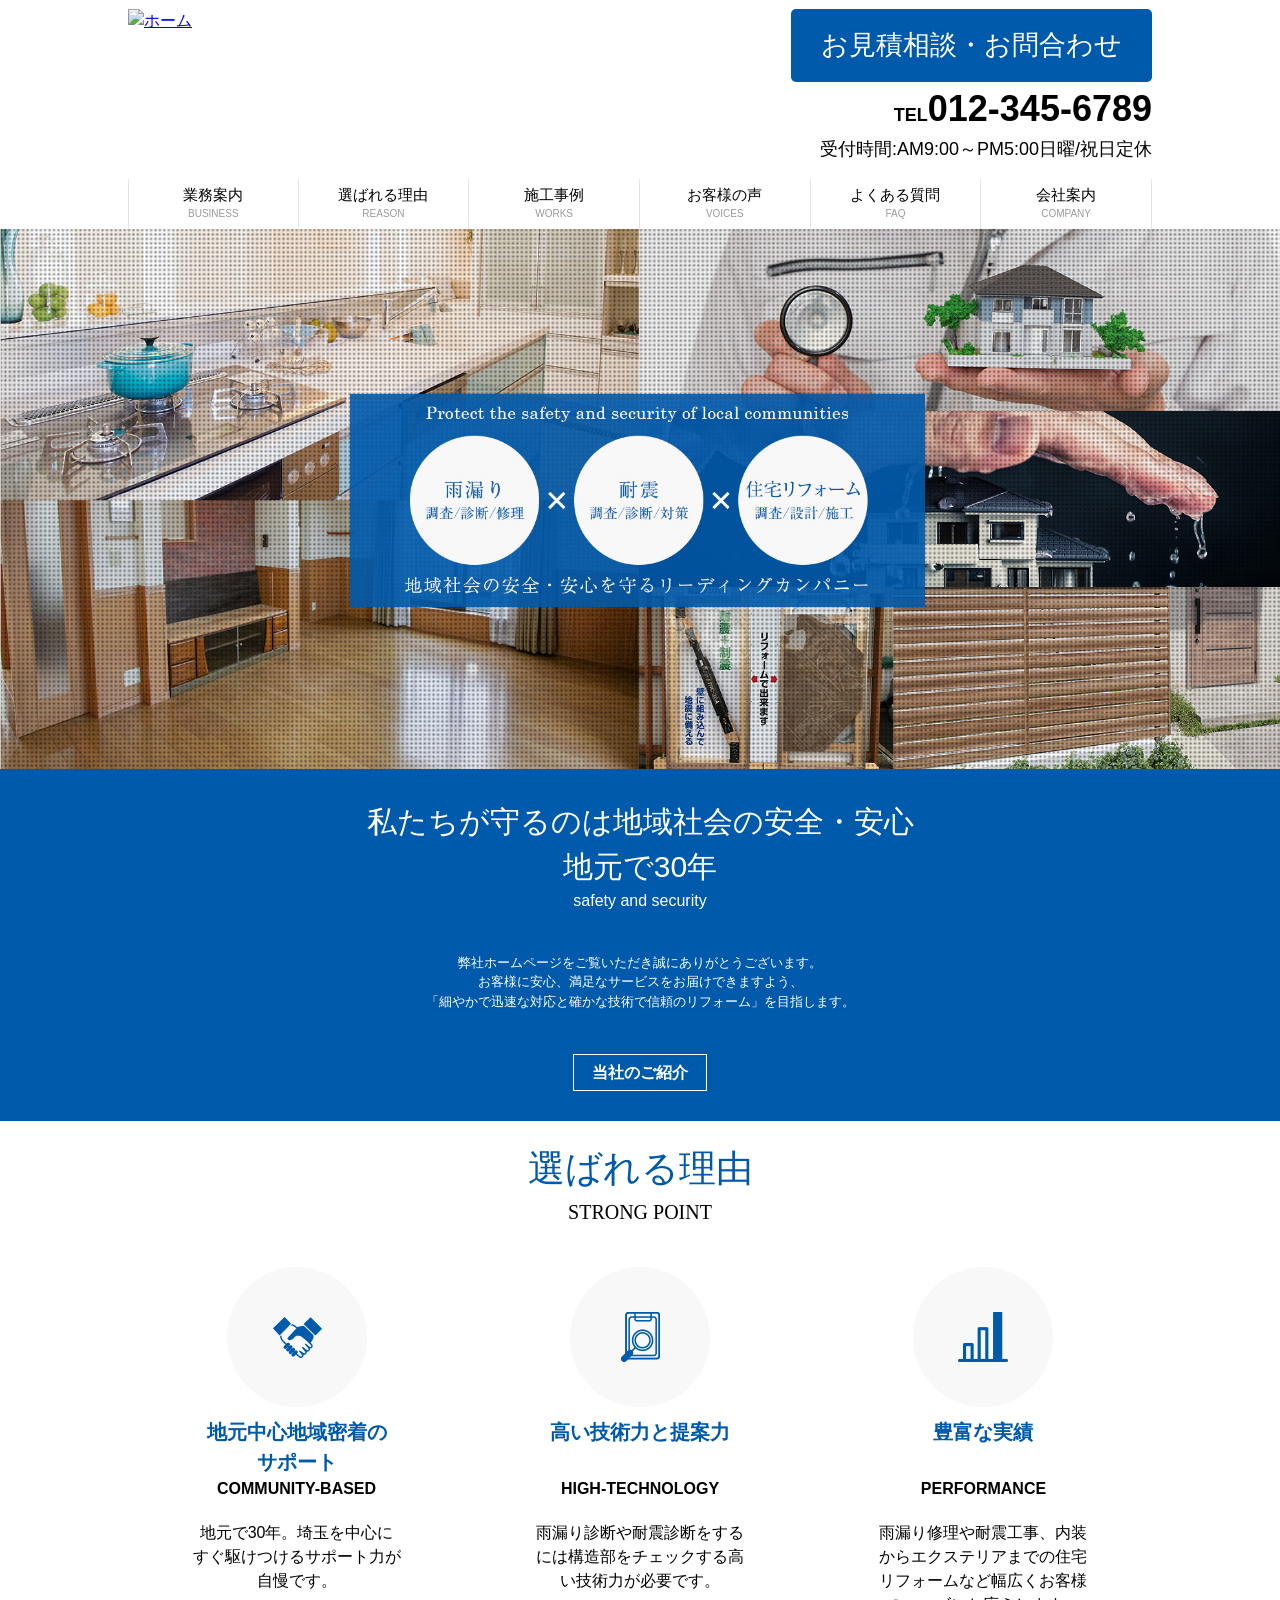
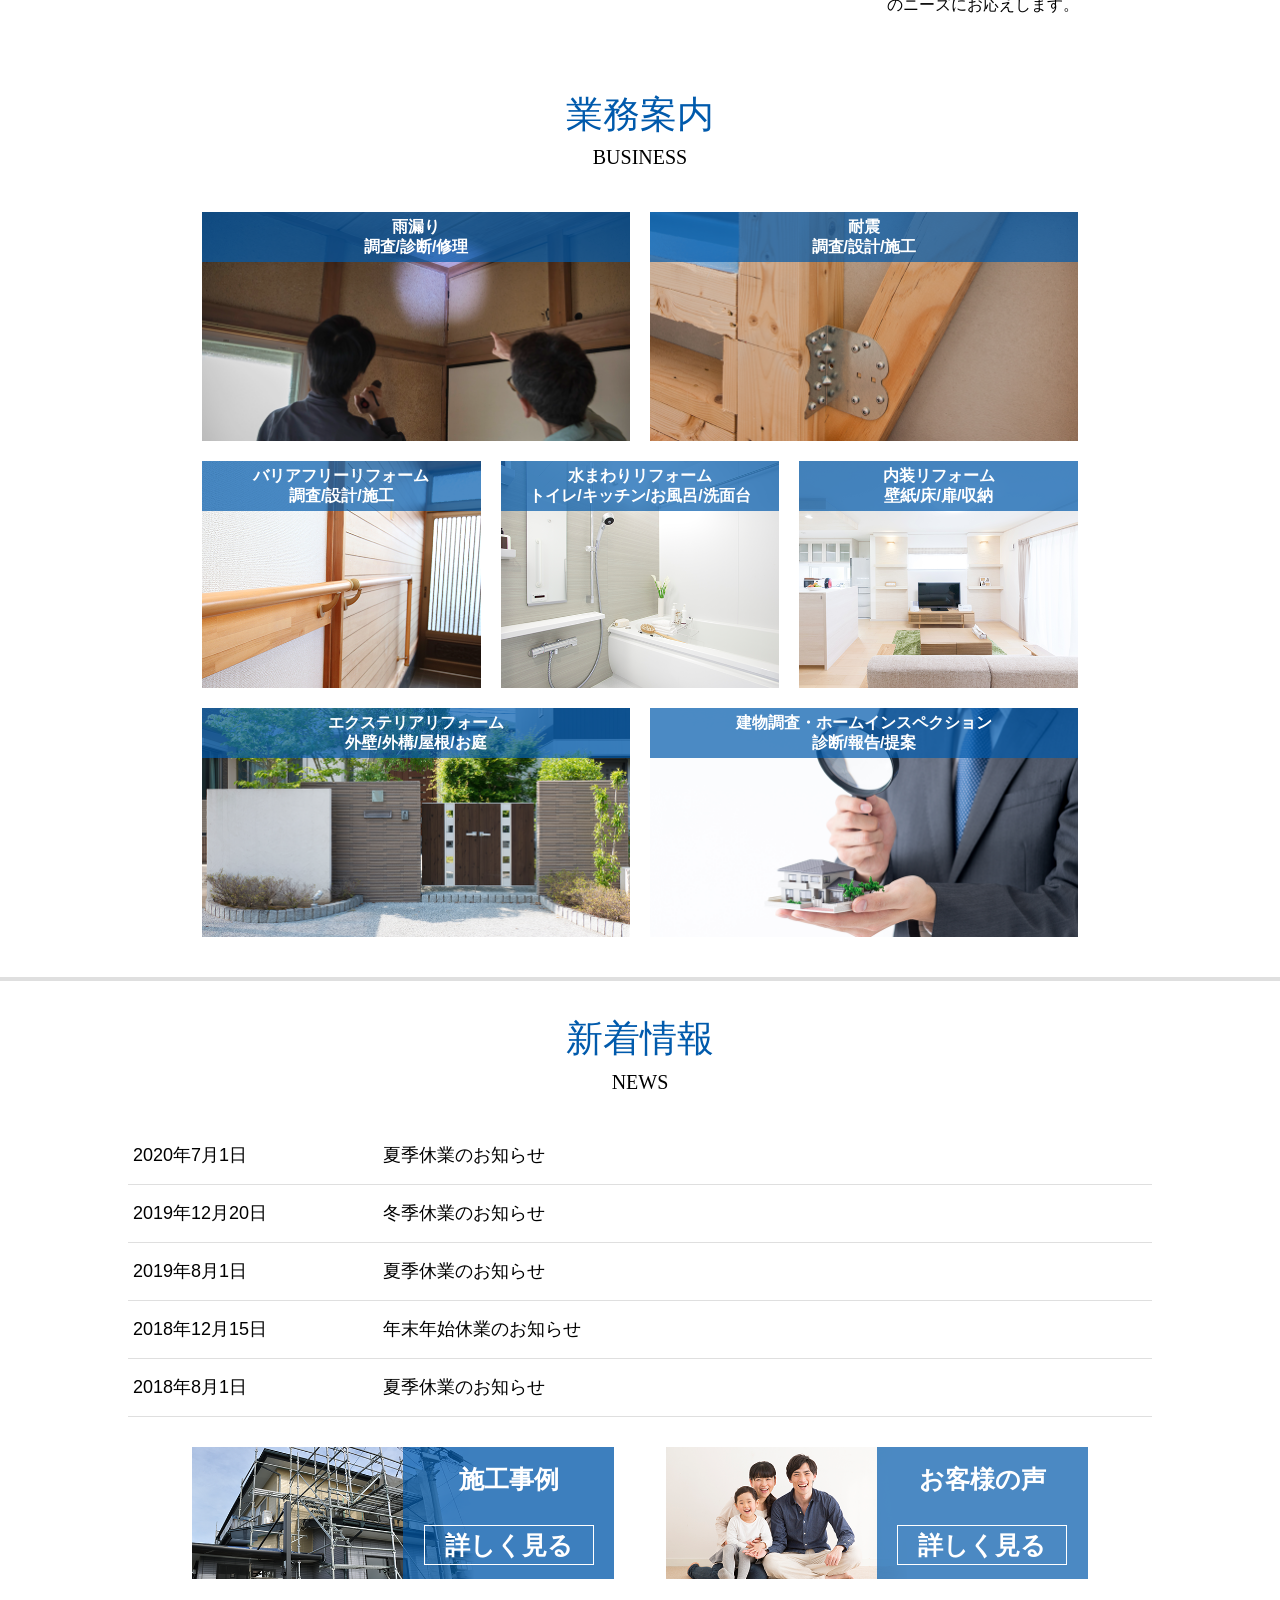
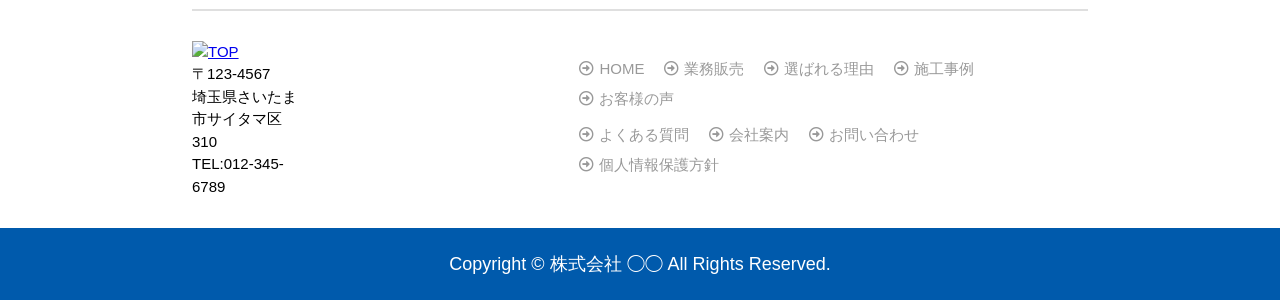
==== commit 1200360a: "いらない/を削除" ====
--- a/docs/index.html
+++ b/docs/index.html
@@ -81,19 +81,19 @@
 
     <div class="reason">
       <div class="reasonSub">
-        <img src="../site1/img/re1.png" alt="地域密着のサポート">
+        <img src="img/re1.png" alt="地域密着のサポート">
         <h3 class="h3Title">地元中心地域密着の<br class="rbr">サポート</h3>
         <p class="h3subtitle">COMMUNITY-BASED</p>
         <p>地元で30年。埼玉を中心にすぐ駆けつけるサポート力が自慢です。</p>
       </div>
       <div class="reasonSub">
-        <img src="/img/re2.png" alt="高い技術力と提案力">
+        <img src="img/re2.png" alt="高い技術力と提案力">
         <h3 class="h3Title ">高い技術力と提案力<br><br class="rbr"></h3>
         <p class="h3subtitle">HIGH-TECHNOLOGY</p>
         <p>雨漏り診断や耐震診断をするには構造部をチェックする高い技術力が必要です。</p>
       </div>
       <div class="reasonSub">
-        <img src="/img/re3.png" alt="豊富な実績">
+        <img src="img/re3.png" alt="豊富な実績">
         <h3 class="h3Title">豊富な実績<br><br class="rbr"></h3>
         <p class="h3subtitle">PERFORMANCE</p>
         <p>雨漏り修理や耐震工事、内装からエクステリアまでの住宅リフォームなど幅広くお客様のニーズにお応えします。</p>
@@ -108,35 +108,35 @@
       <div class="businessTop">
         <div class="businessSub">
           <p>雨漏り<br>調査/診断/修理</p>
-          <img src="/img/bu1.png" alt="雨漏り">
+          <img src="img/bu1.png" alt="雨漏り">
         </div>
         <div class="businessSub">
           <p>耐震<br>調査/設計/施工</p>
-          <img src="/img/bu2.png" alt="耐震">
+          <img src="img/bu2.png" alt="耐震">
         </div>
       </div>
       <div class="businessMiddle">
         <div class="businessSub">
           <p>バリアフリーリフォーム<br>調査/設計/施工</p>
-          <img src="/img/bu3.png" alt="雨漏り">
+          <img src="img/bu3.png" alt="雨漏り">
         </div>
         <div class="businessSub">
           <p>水まわりリフォーム<br>トイレ/キッチン/お風呂/洗面台</p>
-          <img src="/img/bu4.png" alt="雨漏り">
+          <img src="img/bu4.png" alt="雨漏り">
         </div>
         <div class="businessSub">
           <p>内装リフォーム<br>壁紙/床/扉/収納</p>
-          <img src="/img/bu5.png" alt="雨漏り">
+          <img src="img/bu5.png" alt="雨漏り">
         </div>
       </div>
       <div class="businessBottom">
         <div class="businessSub">
           <p>エクステリアリフォーム<br>外壁/外構/屋根/お庭</p>
-          <img src="/img/bu6.png" alt="雨漏り">
+          <img src="img/bu6.png" alt="雨漏り">
         </div>
         <div class="businessSub">
           <p>建物調査・ホームインスペクション<br>診断/報告/提案</p>
-          <img src="/img/bu8.png" alt="雨漏り">
+          <img src="img/bu8.png" alt="雨漏り">
         </div>
       </div>
     </div>
@@ -171,7 +171,7 @@
 
     <div class="workcard">
       <div class="wcLeft">
-        <img src="/img/jirei.png" alt="施工事例">
+        <img src="img/jirei.png" alt="施工事例">
         <div class="wcLRight">
           <p>施工事例</p>
           <p><a href="#">詳しく見る</a></p>
@@ -179,7 +179,7 @@
       </div>
 
       <div class="wcRight">
-        <img src="/img/voice.png" alt="お客様の声">
+        <img src="img/voice.png" alt="お客様の声">
         <div class="wcLRight">
             <p>お客様の声</p>
             <p><a href="#">詳しく見る</a></p>
